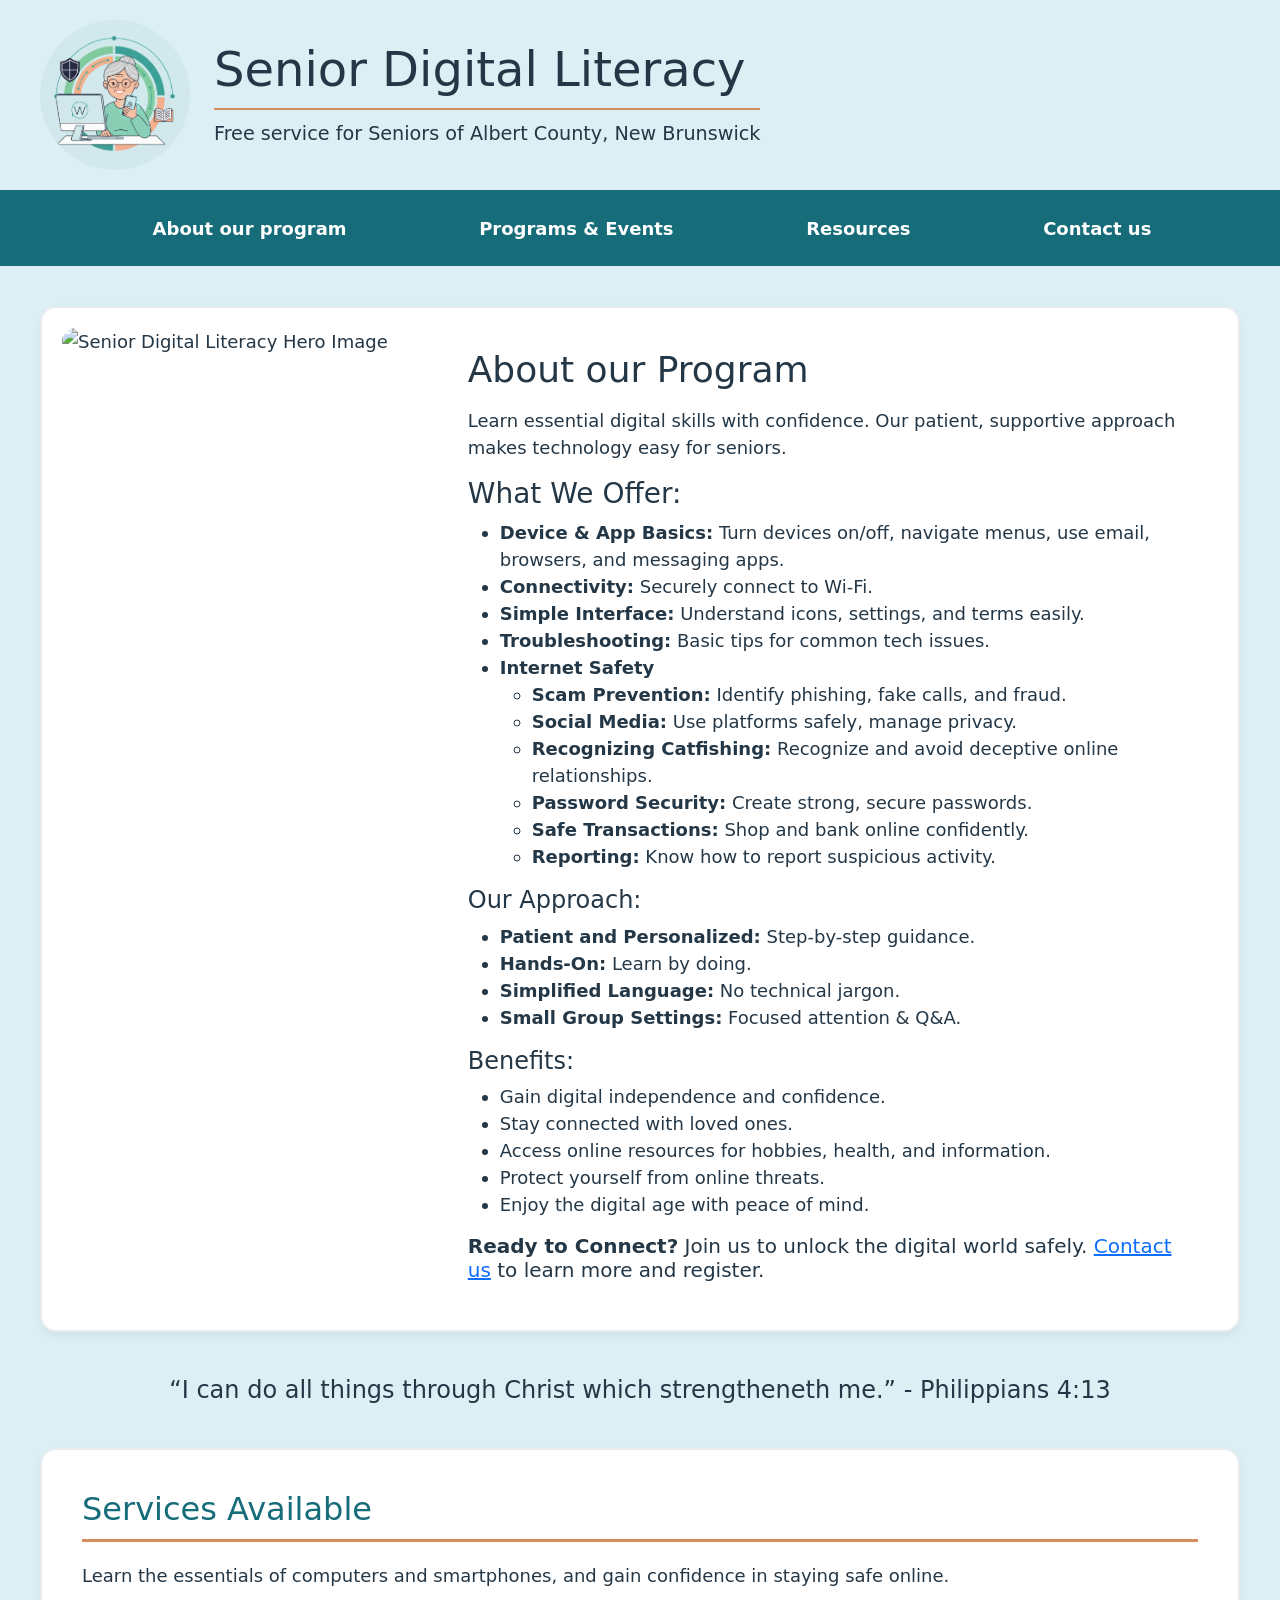
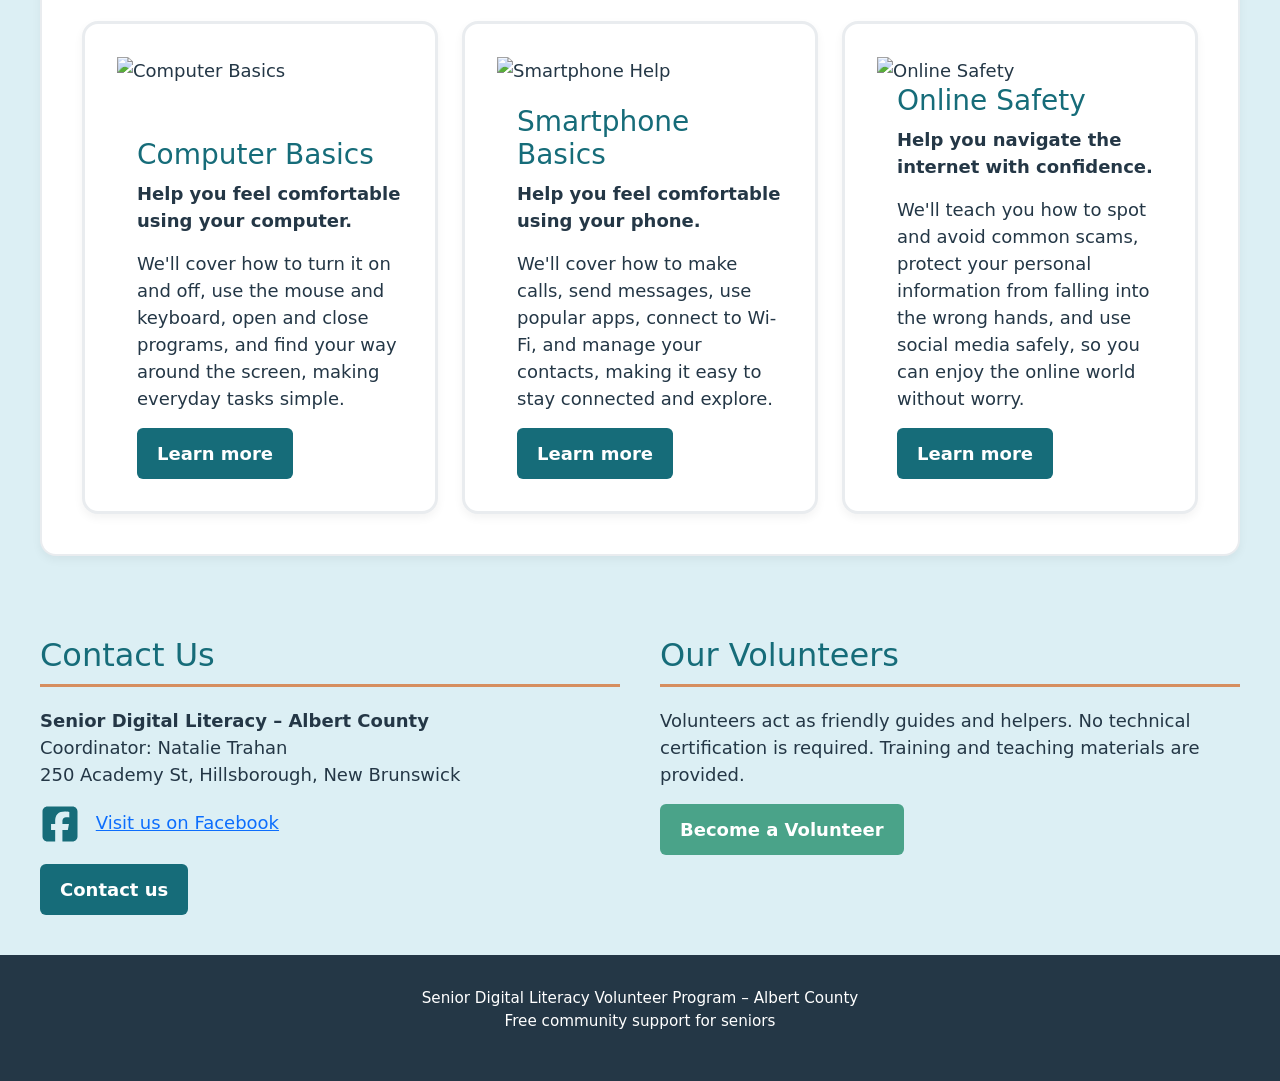
==== index.html @ 0f8ee690 "html" ====
<!doctype html>
<html lang="en">
<head>
    <meta charset="UTF-8" />
    <meta name="viewport" content="width=device-width, initial-scale=1.0" />
    <title>Senior Digital Literacy – Albert County</title>
    <meta name="description"
          content="Free technology help for seniors in Albert County, New Brunswick. Learn computer basics, smartphone use, and online safety with patient volunteers." />
    <link rel="stylesheet" href="assets/main.css" />
    <link href="https://cdn.jsdelivr.net/npm/bootstrap@5.3.8/dist/css/bootstrap.min.css"
          rel="stylesheet"
          integrity="sha384-sRIl4kxILFvY47J16cr9ZwB07vP4J8+LH7qKQnuqkuIAvNWLzeN8tE5YBujZqJLB"
          crossorigin="anonymous" />
    <script src="https://cdn.jsdelivr.net/npm/bootstrap@5.3.8/dist/js/bootstrap.bundle.min.js"
            integrity="sha384-FKyoEForCGlyvwx9Hj09JcYn3nv7wiPVlz7YYwJrWVcXK/BmnVDxM+D2scQbITxI"
            crossorigin="anonymous"></script>
</head>
<body>
    <header>
        <div class="header-list">
            <!-- Replace logo.png with your uploaded logo file -->
            <img src="assets/logo2.png" alt="Senior Digital Literacy Logo" />
            <div class="header-hero-wrapper">
                <h1>Senior Digital Literacy</h1>
                <p> Free service for Seniors of Albert County, New Brunswick</p>

            </div>
        </div>
    </header>

    <nav class="site-nav">
        <button class="nav-toggle" type="button" aria-expanded="false" aria-controls="site-nav-links">
            <span class="nav-toggle-icon" aria-hidden="true"></span>
            <span class="nav-toggle-text">Menu</span>
        </button>
        <div id="site-nav-links" class="nav-links">
            <a href="#about">About our program</a>
            <a href="/programs">Programs & Events</a>
            <a href="/resources">Resources</a>
            <a href="#contact">Contact us</a>
        </div>
    </nav>

    <main>
        <section class="hero">
            <div>
                <img src="assets/group.png" alt="Senior Digital Literacy Hero Image" />
            </div>
            <div>
                <h2>About our Program</h2>

                <p>Learn essential digital skills with confidence. Our patient, supportive approach makes technology easy for seniors.</p>
                <h3>What We Offer:</h3>
                <ul>
                    <li><strong>Device & App Basics:</strong> Turn devices on/off, navigate menus, use email, browsers, and messaging apps.</li>
                    <li><strong>Connectivity:</strong> Securely connect to Wi-Fi.</li>
                    <li><strong>Simple Interface:</strong> Understand icons, settings, and terms easily.</li>
                    <li><strong>Troubleshooting:</strong> Basic tips for common tech issues.</li>
                    <li>
                        <strong>Internet Safety</strong>
                        <ul>
                            <li><strong>Scam Prevention:</strong> Identify phishing, fake calls, and fraud.</li>
                            <li><strong>Social Media:</strong> Use platforms safely, manage privacy.</li>
                            <li><strong>Recognizing Catfishing:</strong> Recognize and avoid deceptive online relationships.</li>
                            <li><strong>Password Security:</strong> Create strong, secure passwords.</li>
                            <li><strong>Safe Transactions:</strong> Shop and bank online confidently.</li>
                            <li><strong>Reporting:</strong>  Know how to report suspicious activity.</li>
                        </ul>
                    </li>
                </ul>
               
               
                <h4>Our Approach:</h4>
                <ul>
                    <li><strong>Patient and Personalized:</strong> Step-by-step guidance.</li>
                    <li><strong>Hands-On:</strong> Learn by doing.</li>
                    <li><strong>Simplified Language:</strong> No technical jargon.</li>
                    <li><strong>Small Group Settings:</strong> Focused attention & Q&A.</li>
                </ul>
                <h4>Benefits:</h4>
                <ul>
                    <li>Gain digital independence and confidence.</li>
                    <li>Stay connected with loved ones.</li>
                    <li>Access online resources for hobbies, health, and information.</li>
                    <li>Protect yourself from online threats.</li>
                    <li>Enjoy the digital age with peace of mind.</li>
                </ul>
                <h5><strong>Ready to Connect?</strong> Join us to unlock the digital world safely. <a href="#contact">Contact us</a> to learn more and register.</h5>
            </div>
        </section>

        <section class="quote">
            <p>“I can do all things through Christ which strengtheneth me.”   - Philippians 4:13</p>
        </section>

    

        <section id="services">
            <h2>Services Available</h2>
            <p>Learn the essentials of computers and smartphones, and gain confidence in staying safe online.</p>
            <div class="cards">
                <div class="card-box">
                    <div><img src="assets/computer.png" alt="Computer Basics" /></div>
                    <div class="flex-box">
                        <div>
                            <h3>Computer Basics</h3>
                            <p>
                                <strong>Help you feel comfortable using your computer. </strong>
                            </p>
                            <p>We'll cover how to turn it on and off, use the mouse and keyboard, open and close programs, and find your way around the screen, making everyday tasks simple.</p>
                        </div>
                        <a class="button" href="programs.html#computer-basics">Learn more</a>
                    </div>
                </div>
                <div class="card-box">
                    <div><img src="assets/smartphone.png" alt="Smartphone Help" /></div>
                    <div class="flex-box">
                        <div>
                            <h3>Smartphone Basics</h3>
                            <p>
                                <strong>Help you feel comfortable using your phone. </strong>
                            </p>
                            <p>We'll cover how to make calls, send messages, use popular apps, connect to Wi-Fi, and manage your contacts, making it easy to stay connected and explore.</p>
                        </div>
                        <a class="button" href="programs.html#smartphone-basics">Learn more</a>
                    </div>
                </div>
                <div class="card-box">
                    <div><img src="assets/online.png" alt="Online Safety" /></div>
                    <div class="flex-box">
                        <div>
                            <h3>Online Safety</h3>
                            <p>
                                <strong>Help you navigate the internet with confidence. </strong>
                            </p>
                            <p>We'll teach you how to spot and avoid common scams, protect your personal information from falling into the wrong hands, and use social media safely, so you can enjoy the online world without worry.</p>
                        </div>
                        <a class="button" href="programs.html#online-safety">Learn more</a>
                    </div>
                </div>
            </div>
        </section>

        <section class="contact full-width">
            <div class="max-width-contact">
                <section id="contact">
                    <h2>Contact Us</h2>
                    <div class="contact-box">
                        <div>
                            <p>
                                <strong>Senior Digital Literacy – Albert County</strong><br />
                                Coordinator: Natalie Trahan
                                <br />
                                250 Academy St, Hillsborough, New
                                Brunswick
                            </p>
                            <div class="social">
                                <svg xmlns="http://www.w3.org/2000/svg" viewBox="0 0 448 512" aria-hidden="true" focusable="false">
                                    <!--!Font Awesome Free v7.1.0 by @fontawesome - https://fontawesome.com License - https://fontawesome.com/license/free Copyright 2026 Fonticons, Inc.-->
                                    <path d="M64 32C28.7 32 0 60.7 0 96L0 416c0 35.3 28.7 64 64 64l98.2 0 0-145.8-52.8 0 0-78.2 52.8 0 0-33.7c0-87.1 39.4-127.5 125-127.5 16.2 0 44.2 3.2 55.7 6.4l0 70.8c-6-.6-16.5-1-29.6-1-42 0-58.2 15.9-58.2 57.2l0 27.8 83.6 0-14.4 78.2-69.3 0 0 145.8 129 0c35.3 0 64-28.7 64-64l0-320c0-35.3-28.7-64-64-64L64 32z" />
                                </svg>
                                <a href="https://www.facebook.com/share/g/1DU5QvNDVJ/"
                                   target="_blank" rel="noopener noreferrer">Visit us on Facebook</a>

                            </div>
                        </div>


                        <button class="button" type="button" data-bs-toggle="modal" data-bs-target="#contactModal">
                            Contact us
                        </button>
                    </div>



                </section>
                <section id="volunteer">
                    <h2>Our Volunteers</h2>
                    <p>
                        Volunteers act as friendly guides and helpers. No technical
                        certification is required. Training and teaching materials are
                        provided.
                    </p>
                    <button class="button secondary" type="button" data-bs-toggle="modal" data-bs-target="#contactModal">
                        Become a Volunteer
                    </button>
                </section>
            </div>
        </section>

        <div class="modal fade" id="contactModal" tabindex="-1" aria-labelledby="contactModalLabel" aria-hidden="true">
            <div class="modal-dialog modal-lg">
                <div class="modal-content">
                    <div class="modal-header">
                        <h2 class="modal-title h5" id="contactModalLabel">Contact Us</h2>
                        <button type="button" class="btn-close" data-bs-dismiss="modal" aria-label="Close"></button>
                    </div>
                    <form action="https://api.web3forms.com/submit" method="POST">
                        <input type="hidden" name="access_key" value="ad2807c0-de39-4ae5-af26-49318edcba86">
                        <label for="contact-name">Name</label>
                        <input type="text" id="contact-name" name="name" required>
                        <label for="contact-email">Email address</label>
                        <input type="email" id="contact-email" name="email" required>
                        <label for="contact-message">What would you like to know</label>
                        <textarea id="contact-message" name="message" required></textarea>
                        <button type="submit">Submit Form</button>
                    </form>
                </div>
            </div>
        </div>
    </main>

    <footer>
        <p>
            Senior Digital Literacy Volunteer Program – Albert County<br />
            Free community support for seniors
        </p>
    </footer>
    <script>
        const nav = document.querySelector(".site-nav");
        const toggle = document.querySelector(".nav-toggle");

        if (nav && toggle) {
            toggle.addEventListener("click", () => {
                const isOpen = nav.classList.toggle("is-open");
                toggle.setAttribute("aria-expanded", isOpen);
            });
        }
    </script>
</body>
</html>
---- assets/main.css ----
/* ==========================================================================
   Root Variables
   ========================================================================== */
:root {
  --accent-green: #4aa389; /* accesible green */
  --accent-peach: #d68e5f; /* accessible peach */
  --dark-text: #243746;
  --light-bg: #dceff4;
  --primary: #166c79; /* accessible teal for white background */
  --white: #ffffff;
}

/* ==========================================================================
   Base / Reset
   ========================================================================== */
* {
  box-sizing: border-box;
}

body {
  background-color: var(--light-bg)!important;
  color: var(--dark-text)!important;
  font-family: "Segoe UI", Tahoma, Geneva, Verdana, sans-serif;
  font-size: 18px!important;
  line-height: 1.6;
  margin: 0;
}

/* ==========================================================================
   Header
   ========================================================================== */
header {
  align-items: center;
  box-shadow: 0 2px 6px rgba(0, 0, 0, 0.05);
  display: flex;
  gap: 1.5rem;
  padding: 20px 40px;
}

header h1 {
  font-size: 48px;
  margin: 0;
}

header img {
  border-radius: 50%;
  height: 150px;
  width: 150px;
}

.header-hero-wrapper {
  display: flex;
  flex-direction: column;
  justify-content: center;
}

.header-list {
  align-items: center;
  display: flex;
  gap: 1.5rem;
}

  .header-list p {
    border-top: 2px solid var(--accent-peach);
    color: var(--dark-text);
    font-size: 1.2rem;
    margin: 0;
    margin-top: 10px;
    padding-top: 10px;
  }

/* ==========================================================================
   Navigation
   ========================================================================== */
nav {
  background: var(--primary);
  padding: 1rem;
  text-align: left;
  padding-left: 40px;

}

.nav-links {
  display: grid;
  grid-template-columns: repeat(4, auto);
  column-gap: 20px;
  justify-content: space-evenly;
}

.nav-toggle {
  align-items: center;
  background: transparent !important;
  border: 2px solid var(--accent-peach);
  color: var(--white);
  display: none;
  font-weight: bold;
  gap: 0.5rem;
  margin: 0;
  padding: 0.4rem 0.75rem;
}

.nav-toggle-icon {
  background: var(--white);
  display: inline-block;
  height: 2px;
  position: relative;
  width: 24px;
}

.nav-toggle-icon::before,
.nav-toggle-icon::after {
  background: var(--white);
  content: "";
  height: 2px;
  left: 0;
  position: absolute;
  width: 24px;
}

.nav-toggle-icon::before {
  top: -7px;
}

.nav-toggle-icon::after {
  top: 7px;
}

nav a {
  color: var(--white);
  font-weight: bold;
  text-decoration: none;
  min-width: 44px;
  min-height: 44px;
  display: inline-flex;
  align-items: center;
}
nav a:hover {
  text-decoration: underline;
}

/* ==========================================================================
   Hero
   ========================================================================== */
.hero {
  background: var(--white);
  border: 2px solid var(--bs-gray-200);
  border-radius: 16px;
  box-shadow: 0 4px 10px rgba(0, 0, 0, 0.05);
  display: grid;
  grid-template-columns: repeat(2, auto);
  column-gap: 20px;
  text-align: center;
  margin: 40px;
}

  .hero div:not(:first-of-type) {
    padding: 40px;
    text-align: left;
    width: auto;
  }

  .hero h2 {
    font-size: 36px;
    margin-bottom: 1rem;
  }

  .hero img {
    position: relative;
    margin: 20px;
    border-radius: 16px;
  }

/* ==========================================================================
   Buttons
   ========================================================================== */
.button,
button.button,
input.button,
a.button {
  background: var(--primary);
  color: var(--white);
  padding: 0.75rem 1.25rem;
  border-radius: 6px;
  border: none;
  font-weight: 600;
  -webkit-text-decoration: none;
  text-decoration: none;
}

  .button.secondary {
    background: var(--accent-green);
    color: var(--white);
  }

/* ==========================================================================
   Cards
   ========================================================================== */
.cards {
  display: grid;
  gap: 1.5rem;
  grid-template-columns: repeat(3, 1fr);
  margin-top: 2rem;
}

.card-box {
  background: var(--white);
  border: 3px solid var(--bs-gray-200);
  border-radius: 16px;
  box-shadow: 0 4px 10px rgba(0, 0, 0, 0.05);
  display: flex;
  flex-direction: column;
  padding: 2rem;
  align-items: flex-start;
}

.card-box > div:first-child {
  flex: 1;
}

.card-box > div:last-child {
  flex: 1;
}

.card-box h3, .modal-title h5 {
  color: var(--primary);
  margin-top: 0;
}

.card-box img {
  object-fit: contain;
  height: auto;
  width: 100%;
}

.card-box button {
  background-color: var(--primary);
  border: none;
  border-radius: 8px;
  color: var(--white);
  margin-top: 1rem;
  padding: 0.5rem 1rem;
}

  .card-box button:hover,
  .button:hover {
    background-color: var(--light-bg);
    border: 1px solid var(--accent-peach);
    color: var(--primary);
    cursor: pointer;
  }

/* ==========================================================================
   Contact / Social
   ========================================================================== */
.contact {
  margin: auto;
}

  .contact > div:not(.social):not(.contact-box) {
    align-items: flex-start;
    display: grid;
    gap: 40px;
    grid-template-columns: 1fr 1fr;
    padding: 40px;
    width: 100%;
  }

.contact section #contact {
  grid-column: 1 / 2;
  margin: 0;
  padding: 30px;
}

.contact section #volunteer {
  grid-column: 2 / 3;
  margin: 0;
  padding: 30px;
}

.contact svg {
  fill: var(--primary);
  height: 40px;
  margin-right: 10px;
  vertical-align: middle;
  width: 40px;
}

.contact-box {
  display: block;
}

.contact-box .button {
  margin-top: 0;
}
.social {
  margin: 0 0 20px 0 !important;
}

/* ==========================================================================
   Footer
   ========================================================================== */
footer {
  background: var(--dark-text);
  color: var(--white);
  font-size: 0.95rem;
  padding: 2rem 1.5rem;
  text-align: center;
}

/* ==========================================================================
   Quote
   ========================================================================== */
.quote {
  text-align: center;
  font-size: 1.5rem;
}

/* ==========================================================================
   Sections
   ========================================================================== */
section:not(#contact):not(#volunteer):not(.contact):not(.hero):not(.quote) {
  margin: 40px;
  padding: 40px;
  border: 2px solid var(--bs-gray-200);
  border-radius: 16px;
  box-shadow: 0 4px 10px rgba(0, 0, 0, 0.05);
  background: var(--white);
}

section h2:not(.hero h2) {
  border-bottom: 3px solid var(--accent-peach);
  padding-bottom: 10px;
  margin-bottom: 20px;
  color: var(--primary);
}

/* ==========================================================================
   Layout Helpers
   ========================================================================== */
.flex-box {
  display: flex;
  flex-direction: column;
  justify-content: space-between;
  margin-left: 20px;
  align-items: flex-start;
}

.program-details {
  display: flex;
  flex-direction: row;
  justify-content: space-evenly;
}

.program-card {
  background: var(--white);
  border: 2px solid var(--bs-gray-200);
  border-radius: 16px;
  box-shadow: 0 4px 10px rgba(0, 0, 0, 0.05);
  margin-bottom: 20px;
  padding: 20px;
}

/* ==========================================================================
   Tables
   ========================================================================== */
.events-table {
  border-collapse: collapse;
  width: 100%;
  display:none;
}

.events-table th,
.events-table td {
  border-bottom: 1px solid var(--bs-gray-200);
  padding: 12px 10px;
  text-align: left;
}

.events-table th {
  color: var(--primary);
  font-weight: bold;
}

/* ==========================================================================
   Modal
   ========================================================================== */
.modal-header .btn-close {
  background: var(--primary);
  border: none;
  font-size: 1.5rem;
  line-height: 1;
  color: var(--white);
}

/* ==========================================================================
   Forms
   ========================================================================== */
form {
  display: flex;
  flex-direction: column;
  gap: 15px;
  margin: 40px;
}

form input, textarea {
  border: 1px solid var(--bs-gray-200) !important;
  border-radius: 8px !important;
  padding: 10px !important;
  width: 100%;
  background-color: var( --light-bg) !important;
}
.curriculum-tabs {
  margin-top: 1rem;
}

  .curriculum-tabs .tab-list {
    display: grid;
    grid-template-columns: repeat(6, 1fr);
    gap: 0.5rem;
    flex-wrap: wrap;
  }

  .curriculum-tabs .tab-button {
    background: var(--light-bg);
    border: 1px solid var(--bs-gray-200);
    padding: 0.5rem 0.75rem;
    cursor: pointer;
  }

    .curriculum-tabs .tab-button h3 {
      margin: 0;
      font-size: 1rem;
    }

    .curriculum-tabs .tab-button[aria-selected="true"] {
      color: var(--white);
      background: var(--primary);
      box-shadow: inset 0 -2px 0 var(--primary);
    }

  .curriculum-tabs .tab-panel {
    border-bottom: 2px solid var(--primary);
    border-left: 2px solid var(--primary);
    border-right: 2px solid var(--primary);
    padding: 1rem;
    margin-top: -1px;
  }

  .curriculum-tabs .tab-select-label,
  .curriculum-tabs .tab-select {
    display: none;
  }

/* ==========================================================================
   Responsive (<= 900px)
   ========================================================================== */
@media (min-width:768px) and (max-width: 900px) {
  header {
    flex-direction: column;
    text-align: center;
  }

  .hero {
    flex-direction: column;
  }

    .hero div:not(:first-of-type) {
      margin: unset;
      width: 100%;
    }

  .contact-box {
    display: block !important;
  }

  .cards {
    grid-template-columns: 1fr;
    grid-template-rows: auto auto auto;
  }

  .card-box {
    flex-direction: row;
    display: grid;
    grid-template-columns: repeat(2, 1fr);
  }

    .card-box > div:first-child,
    .card-box > div:last-child {
      flex: 0 0 auto;
    }

    .card-box img {
      height: auto;
    }

  .contact section #contact,
  .contact section #volunteer {
    grid-column: auto;
  }

  .events-table,
  .events-table thead,
  .events-table tbody,
  .events-table th,
  .events-table td,
  .events-table tr {
    display: none;
  }

    .events-table thead {
      display: none;
    }

    .events-table tr {
      background: var(--white);
      border: 1px solid var(--bs-gray-200);
      border-radius: 12px;
      margin-bottom: 16px;
      padding: 10px;
    }

    .events-table td {
      border: none;
      padding: 6px 0;
    }

      .events-table td::before {
        color: var(--primary);
        content: attr(data-label);
        display: block;
        font-weight: bold;
        margin-bottom: 2px;
      }

  .program-details {
    flex-direction: column;
    padding: 0;
  }

  .program-card {
    margin-bottom: 0;
    padding: 0;
  }
}

  /* ==========================================================================
   Responsive (<= 767.98px)
   ========================================================================== */
  @media (max-width: 767.98px) {
    .header-list {
      flex-direction: column;
      text-align: center;
    }

    .hero {
      align-items: center;
      border-radius: unset;
      margin: unset;
      margin-bottom: 40px;
      flex-direction: column;
    }


    section:not(#contact):not(#volunteer):not(.contact):not(.hero):not(.quote) {
      margin: unset;
      margin-bottom: 40px;
      padding: 20px;
    }

    .hero h2 {
      font-size: 2rem;
      margin-bottom: 1rem;
    }

    .hero div:not(:first-of-type) {
      margin: unset;
      width: 100%;
    }

    header img {
      border-radius: unset;
    }

    #about h5 {
      margin-top: 20px;
    }

    #about,
    #services {
      margin: 40px 20px 0 20px;
    }

    .contact {
      padding: 20px;
    }

      .contact > div:not(.social):not(.contact-box) {
        grid-template-columns: 1fr;
        margin: unset !important;
        padding: unset !important;
        gap: 20px !important;
      }

    .contact-box {
      margin: unset !important;
      display: block !important;
    }

      .contact-box div {
        display: block !important;
        margin: 0 0 20px 0 !important;
      }

    .cards {
      grid-template-columns: 1fr;
    }

    .card-box {
      flex-direction: column;
    }

      .card-box > div:first-child,
      .card-box > div:last-child {
        flex: 0 0 auto;
      }

      .card-box img {
        height: auto;
      }

    .events-table,
    .events-table thead,
    .events-table tbody,
    .events-table th,
    .events-table td,
    .events-table tr {
      display: none;
    }

      .events-table thead {
        display: none;
      }

    .program-details {
      flex-direction: column;
      padding: 0;
    }

    .program-card {
      margin-bottom: 0;
      padding: 0;
    }

    .events-table tr {
      background: var(--white);
      border: 1px solid var(--bs-gray-200);
      border-radius: 12px;
      margin-bottom: 16px;
      padding: 10px;
    }

    .events-table td {
      border: none;
      padding: 6px 0;
    }

      .events-table td::before {
        color: var(--primary);
        content: attr(data-label);
        display: block;
        font-weight: bold;
        margin-bottom: 2px;
      }

    nav {
      padding-left: 1rem;
    }

    .nav-toggle {
      display: inline-flex !important;
    }

    .nav-links {
      display: none;
      flex-direction: column;
      align-items: flex-start;
      padding-top: 1rem;
    }

    nav.is-open .nav-links {
      display: flex;
    }

    nav a {
      margin: 0.5rem 0;
    }

    .curriculum-tabs .tab-list {
      display: none;
    }

    .curriculum-tabs .tab-select-label,
    .curriculum-tabs .tab-select {
      display: flex;
      padding: 20px;
      font-size: 16px;
      white-space:break-spaces
    }

    .curriculum-tabs .tab-select {
      width: 100%;
      margin-bottom: 1rem;
    }

    .curriculum-tabs .tab-panel {
      margin-top: 0;
    }
  }
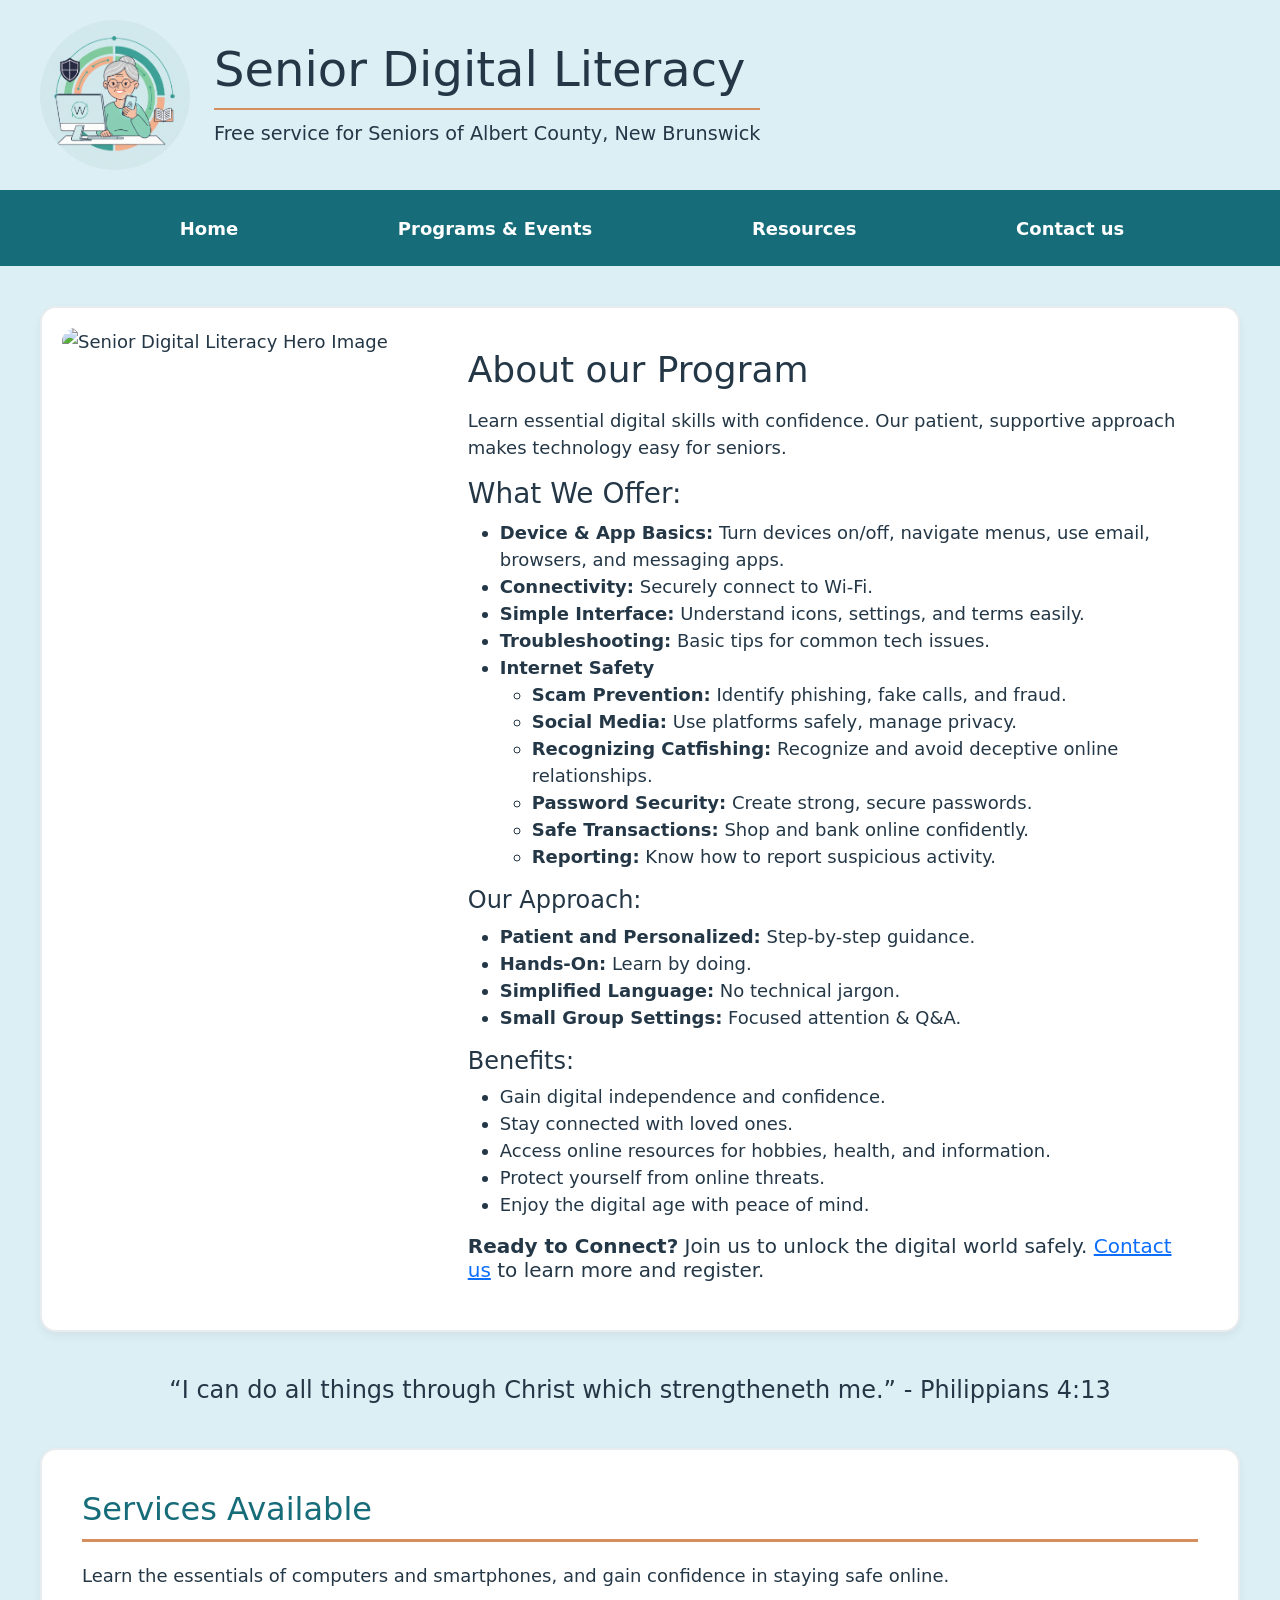
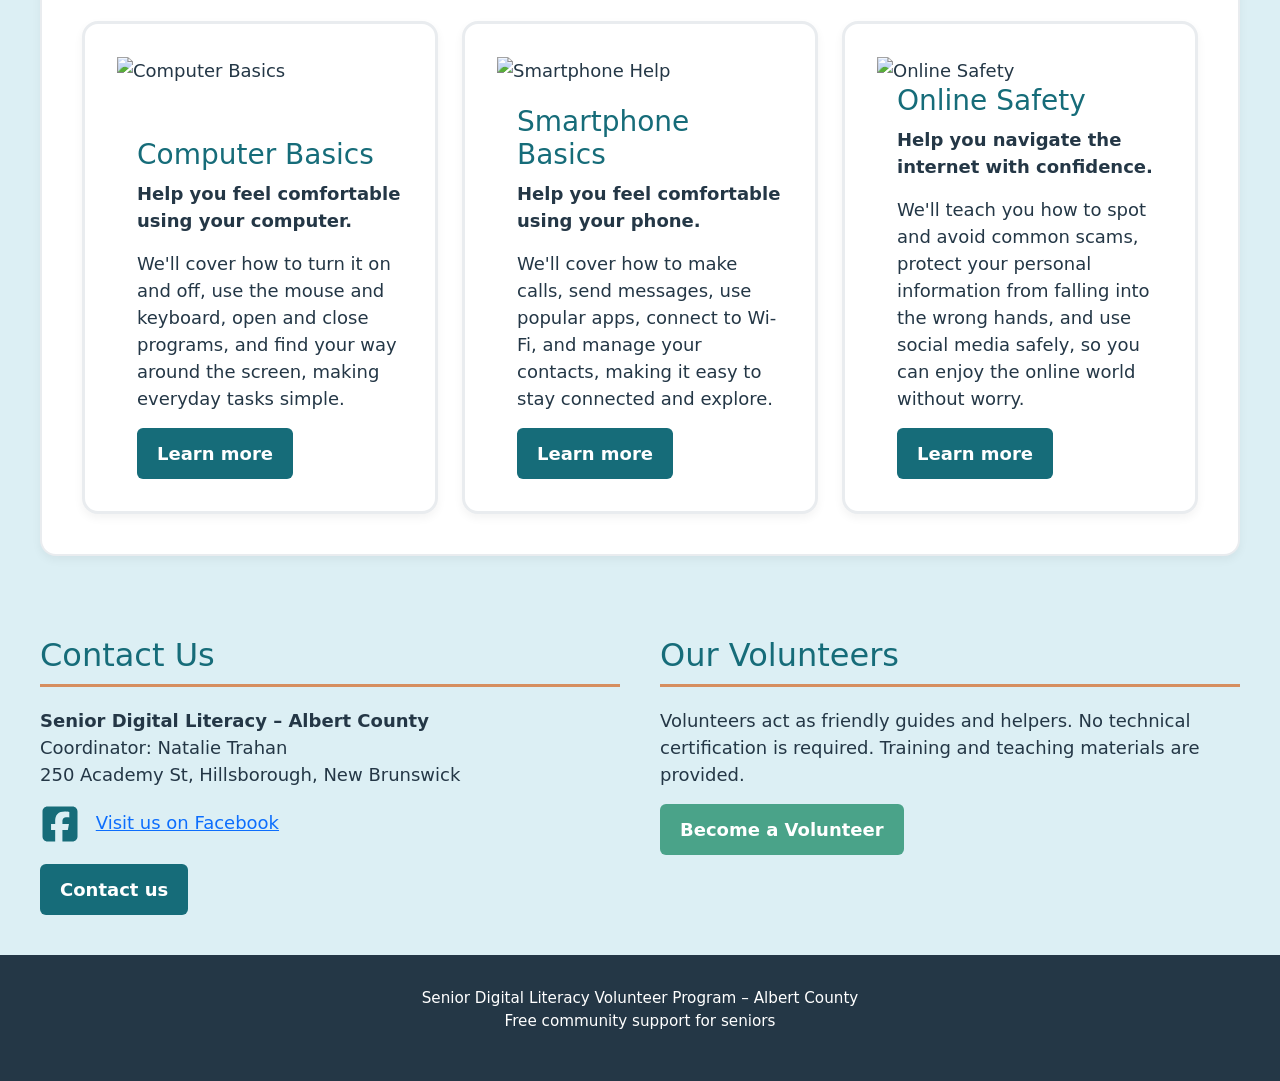
==== commit 71c2dc78: "test" ====
--- a/index.html
+++ b/index.html
@@ -34,10 +34,10 @@
             <span class="nav-toggle-text">Menu</span>
         </button>
         <div id="site-nav-links" class="nav-links">
-            <a href="#about">About our program</a>
-            <a href="/programs">Programs & Events</a>
-            <a href="/resources">Resources</a>
-            <a href="#contact">Contact us</a>
+            <a href="/">Home</a>
+            <a href="/programs/">Programs & Events</a>
+            <a href="/resources/">Resources</a>
+            <a href="/#contact">Contact us</a>
         </div>
     </nav>
 
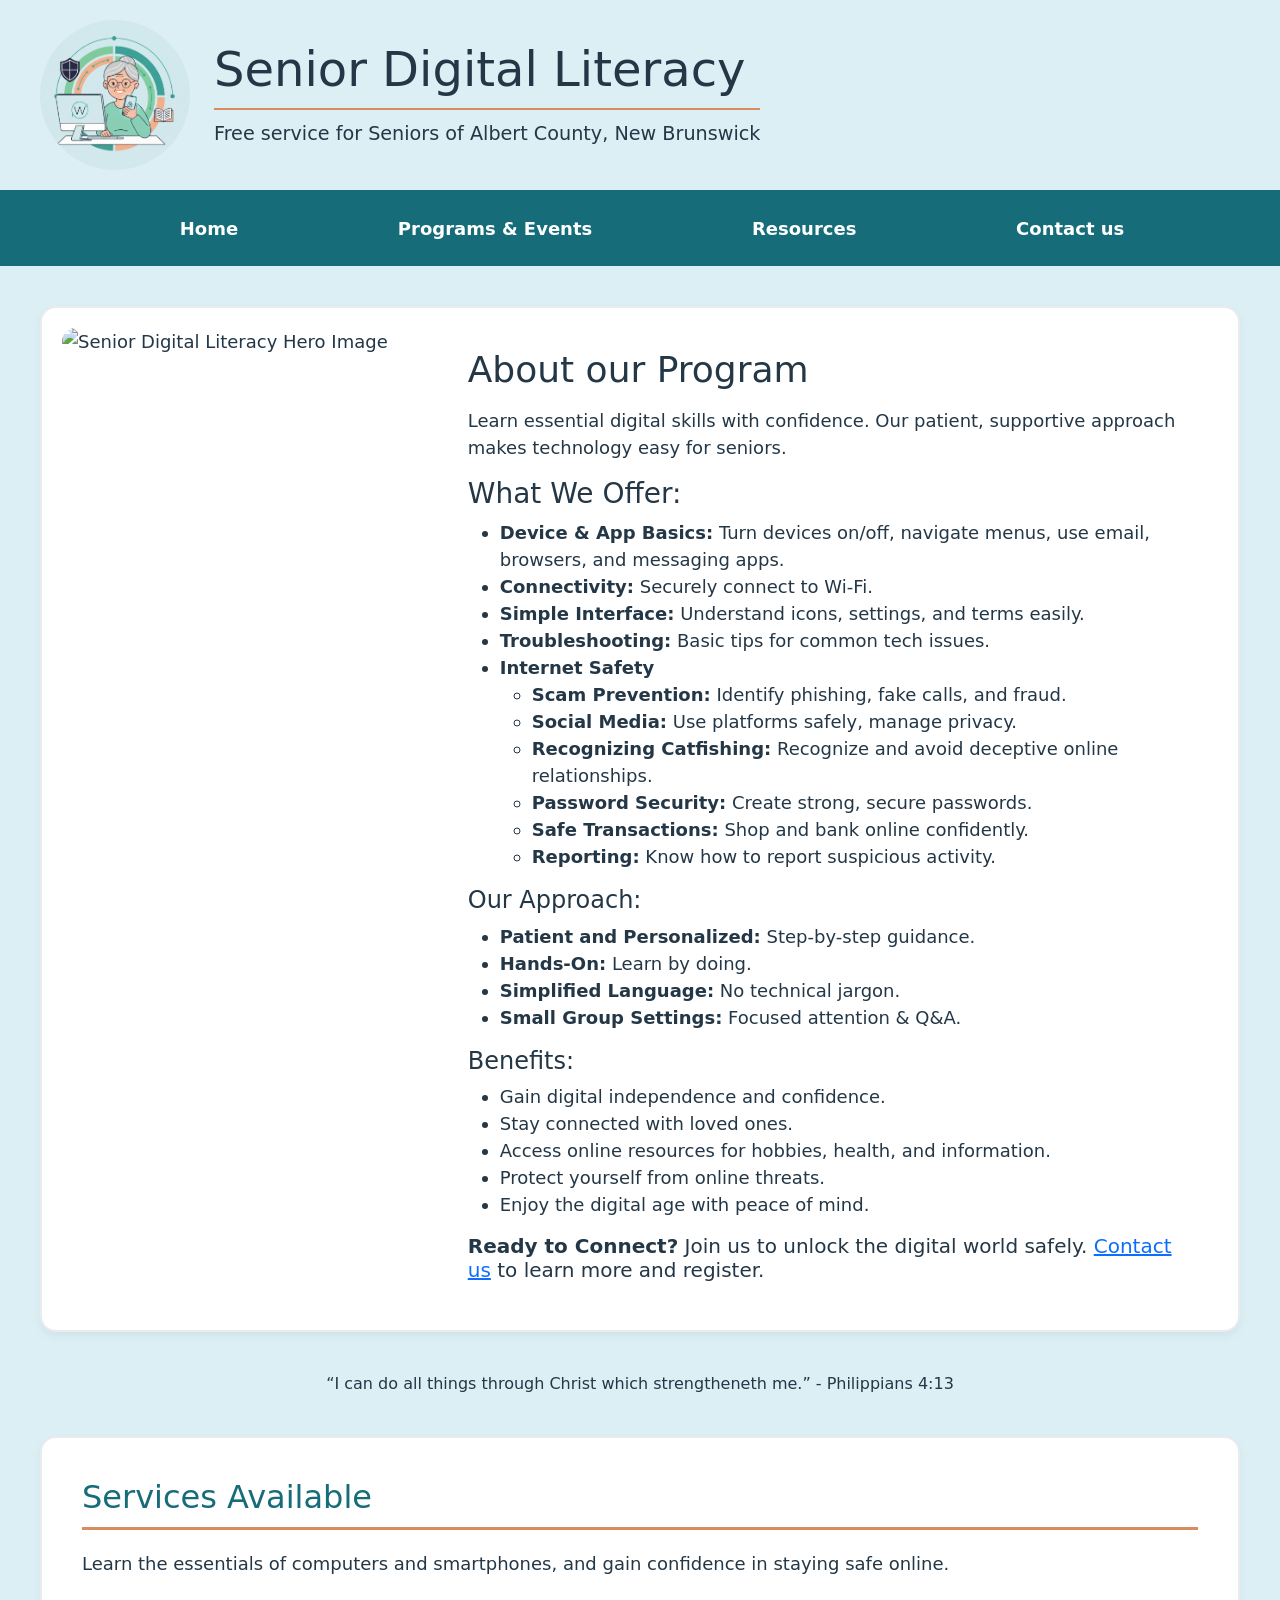
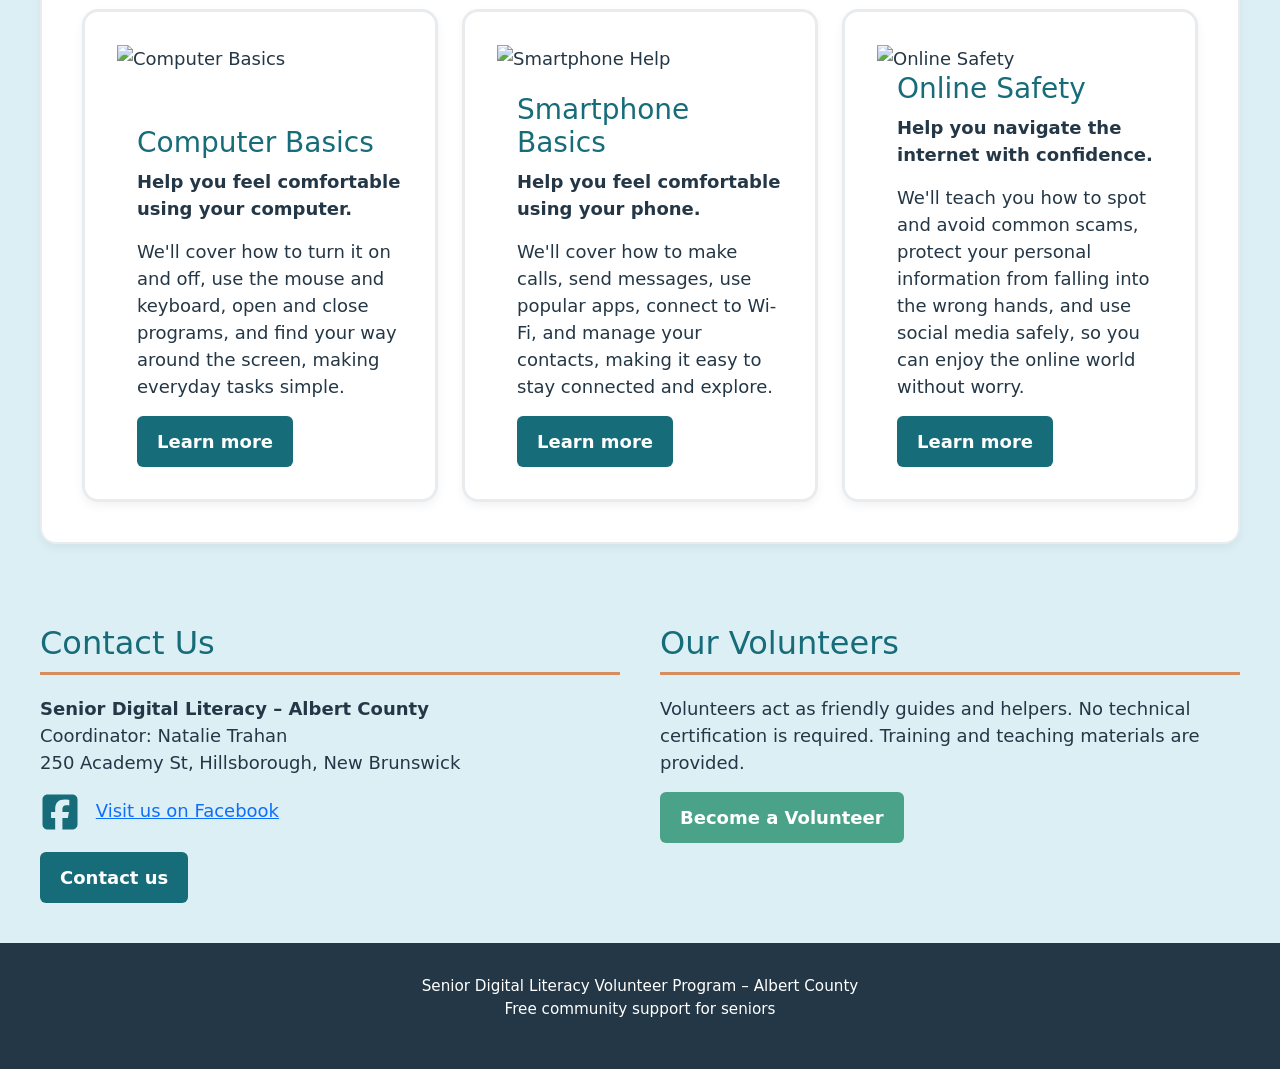
==== commit f1a86f24: "fix links" ====
--- a/index.html
+++ b/index.html
@@ -6,7 +6,7 @@
     <title>Senior Digital Literacy – Albert County</title>
     <meta name="description"
           content="Free technology help for seniors in Albert County, New Brunswick. Learn computer basics, smartphone use, and online safety with patient volunteers." />
-    <link rel="stylesheet" href="assets/main.css" />
+    <link rel="stylesheet" href="/assets/main.css" />
     <link href="https://cdn.jsdelivr.net/npm/bootstrap@5.3.8/dist/css/bootstrap.min.css"
           rel="stylesheet"
           integrity="sha384-sRIl4kxILFvY47J16cr9ZwB07vP4J8+LH7qKQnuqkuIAvNWLzeN8tE5YBujZqJLB"
@@ -19,7 +19,7 @@
     <header>
         <div class="header-list">
             <!-- Replace logo.png with your uploaded logo file -->
-            <img src="assets/logo2.png" alt="Senior Digital Literacy Logo" />
+            <img src="/assets/logo2.png" alt="Senior Digital Literacy Logo" />
             <div class="header-hero-wrapper">
                 <h1>Senior Digital Literacy</h1>
                 <p> Free service for Seniors of Albert County, New Brunswick</p>
@@ -34,17 +34,17 @@
             <span class="nav-toggle-text">Menu</span>
         </button>
         <div id="site-nav-links" class="nav-links">
-            <a href="/">Home</a>
-            <a href="/programs/">Programs & Events</a>
-            <a href="/resources/">Resources</a>
-            <a href="/#contact">Contact us</a>
+            <a href="../">Home</a>
+            <a href="../programs/">Programs & Events</a>
+            <a href="../resources/">Resources</a>
+            <a href="../#contact">Contact us</a>
         </div>
     </nav>
 
     <main>
         <section class="hero">
             <div>
-                <img src="assets/group.png" alt="Senior Digital Literacy Hero Image" />
+                <img src="/assets/group.png" alt="Senior Digital Literacy Hero Image" />
             </div>
             <div>
                 <h2>About our Program</h2>
@@ -68,8 +68,8 @@
                         </ul>
                     </li>
                 </ul>
-               
-               
+
+
                 <h4>Our Approach:</h4>
                 <ul>
                     <li><strong>Patient and Personalized:</strong> Step-by-step guidance.</li>
@@ -93,7 +93,7 @@
             <p>“I can do all things through Christ which strengtheneth me.”   - Philippians 4:13</p>
         </section>
 
-    
+
 
         <section id="services">
             <h2>Services Available</h2>
@@ -109,7 +109,7 @@
                             </p>
                             <p>We'll cover how to turn it on and off, use the mouse and keyboard, open and close programs, and find your way around the screen, making everyday tasks simple.</p>
                         </div>
-                        <a class="button" href="programs.html#computer-basics">Learn more</a>
+                        <a class="button" href="../programs#computer-basics">Learn more</a>
                     </div>
                 </div>
                 <div class="card-box">
@@ -122,7 +122,7 @@
                             </p>
                             <p>We'll cover how to make calls, send messages, use popular apps, connect to Wi-Fi, and manage your contacts, making it easy to stay connected and explore.</p>
                         </div>
-                        <a class="button" href="programs.html#smartphone-basics">Learn more</a>
+                        <a class="button" href="../programs#smartphone-basics">Learn more</a>
                     </div>
                 </div>
                 <div class="card-box">
@@ -135,7 +135,7 @@
                             </p>
                             <p>We'll teach you how to spot and avoid common scams, protect your personal information from falling into the wrong hands, and use social media safely, so you can enjoy the online world without worry.</p>
                         </div>
-                        <a class="button" href="programs.html#online-safety">Learn more</a>
+                        <a class="button" href="../programs#online-safety">Learn more</a>
                     </div>
                 </div>
             </div>
@@ -216,16 +216,6 @@
             Free community support for seniors
         </p>
     </footer>
-    <script>
-        const nav = document.querySelector(".site-nav");
-        const toggle = document.querySelector(".nav-toggle");
-
-        if (nav && toggle) {
-            toggle.addEventListener("click", () => {
-                const isOpen = nav.classList.toggle("is-open");
-                toggle.setAttribute("aria-expanded", isOpen);
-            });
-        }
-    </script>
+    <script src="/assets/programs.js"></script>
 </body>
 </html>
--- a/assets/main.css
+++ b/assets/main.css
@@ -312,8 +312,8 @@
    ========================================================================== */
 .quote {
   text-align: center;
-  font-size: 1.5rem;
-}
+  font-size: 16px;
+  }
 
 /* ==========================================================================
    Sections
@@ -462,6 +462,7 @@
 
   .hero {
     flex-direction: column;
+    display: flex;
   }
 
     .hero div:not(:first-of-type) {
@@ -558,7 +559,16 @@
       margin: unset;
       margin-bottom: 40px;
       flex-direction: column;
-    }
+      display: flex;
+      overflow: hidden;
+    }
+
+      .hero img {
+        position: relative;           
+        width: 100%;
+        margin: unset;
+        border-radius: 0;
+      }
 
 
     section:not(#contact):not(#volunteer):not(.contact):not(.hero):not(.quote) {
@@ -575,10 +585,6 @@
     .hero div:not(:first-of-type) {
       margin: unset;
       width: 100%;
-    }
-
-    header img {
-      border-radius: unset;
     }
 
     #about h5 {
